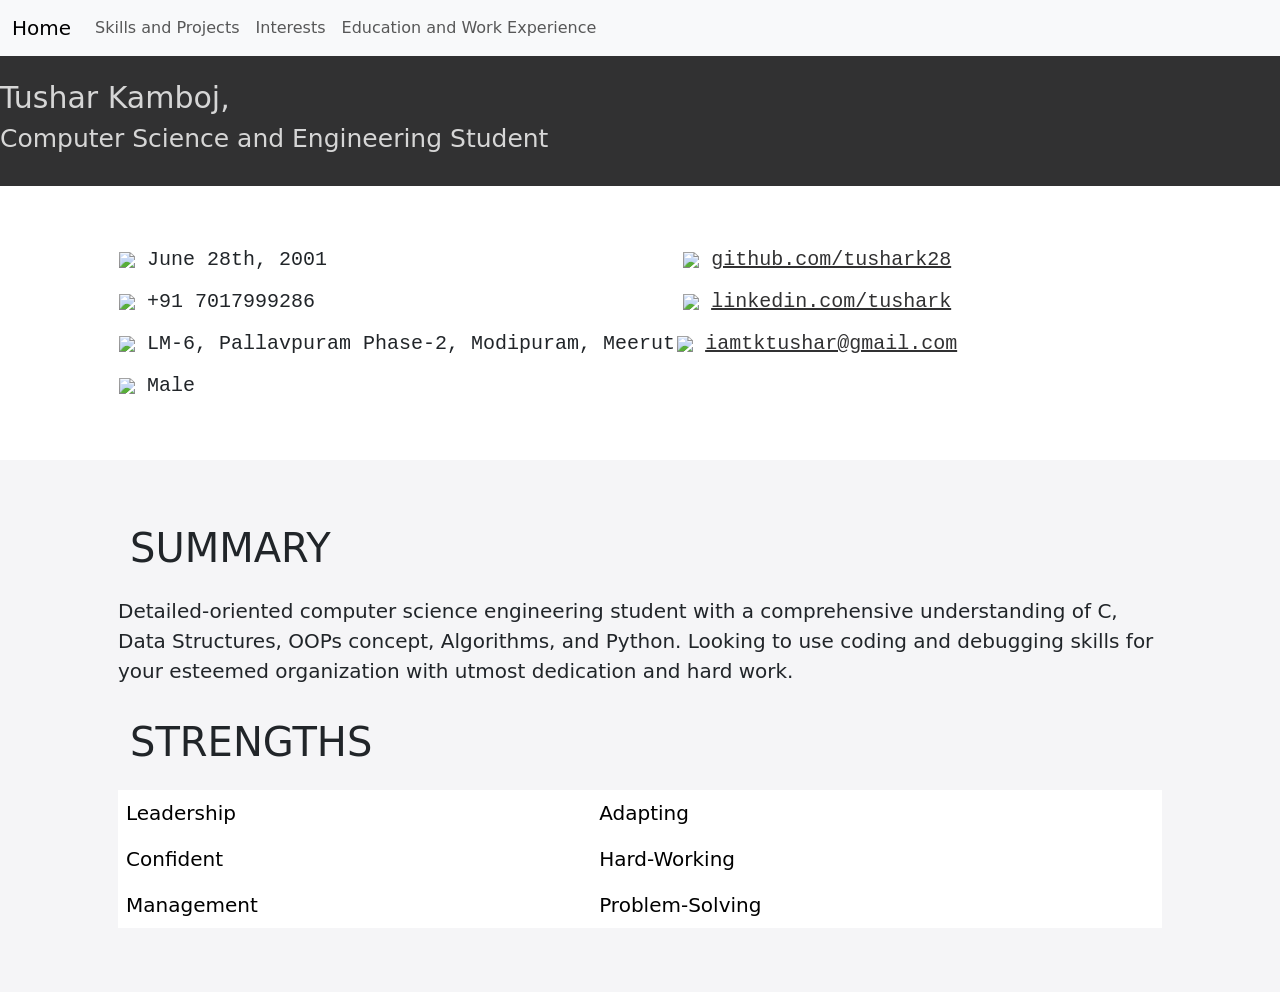
==== homepage/index.html @ a2d49b9d "Mon, Sep 12, 2022, 5:49 PM +00:00" ====
<!DOCTYPE html>

<html lang="en">

<head>
    <meta content="viewport" content="initial-scale=1, width = device-width">
    <link href="https://cdn.jsdelivr.net/npm/bootstrap@5.0.2/dist/css/bootstrap.min.css" rel="stylesheet"
        integrity="sha384-EVSTQN3/azprG1Anm3QDgpJLIm9Nao0Yz1ztcQTwFspd3yD65VohhpuuCOmLASjC" crossorigin="anonymous">
    <script src="https://cdn.jsdelivr.net/npm/bootstrap@5.0.2/dist/js/bootstrap.bundle.min.js"
        integrity="sha384-MrcW6ZMFYlzcLA8Nl+NtUVF0sA7MsXsP1UyJoMp4YLEuNSfAP+JcXn/tWtIaxVXM"
        crossorigin="anonymous"></script>
    <link href="styles.css" rel="stylesheet">
    <title>Tushar!</title>

    <style>
        .link:hover {
            color: #353535;
        }

        .link {
            color: #313132;
        }
    </style>
</head>



<body>
    <nav class="navbar sticky-top navbar-expand-lg navbar-light bg-light">
        <div class="container-fluid">
            <a class="navbar-brand" href="./index.html">Home</a>
            <button class="navbar-toggler" type="button" data-bs-toggle="collapse"
                data-bs-target="#navbarSupportedContent" aria-controls="navbarSupportedContent" aria-expanded="false"
                aria-label="Toggle navigation">
                <span class="navbar-toggler-icon"></span>
            </button>
            <div class="collapse navbar-collapse" id="navbarSupportedContent">
                <ul class="navbar-nav me-auto mb-2 mb-lg-0">
                    <li class="nav-item">
                        <a class="nav-link" href="./skills.html">Skills and Projects</a>
                    </li>
                    <li class="nav-item">
                        <a class="nav-link" href="./sports.html">Interests</a>
                    </li>
                    <li class="nav-item">
                        <a class="nav-link" href="./work.html">Education and Work Experience</a>
                    </li>

                </ul>
            </div>
        </div>
    </nav>
    <div class="heading">
        <span class=" container pb-2">
            <h1 id="intro">
                Tushar Kamboj,
            </h1>

            <h2 class="education">
                Computer Science and Engineering Student
            </h2>
        </span>
    </div>
    <main class="container p-5">
        <table id="space">
            <tr>
                <td>
                    <img src="calender.png" class="icon">
                    <a>
                        June 28th, 2001
                    </a>
                </td>
                <td style="text-align: center">
                    <img src="github.png" class="icon">
                    <a href="https://github.com/tushark28" target="_blank" class="link">
                        github.com/tushark28
                    </a>
                </td>
            </tr>
            <tr>
                <td>
                    <img src="phone.png" class="icon">
                    <a>
                        +91 7017999286
                    </a>
                </td>
                <td style="text-align: center">
                    <img src="linkedin.png" class="icon">
                    <a href="https://www.linkedin.com/in/tushar-kamboj-a036581ba/" target="_blank" class="link">
                        linkedin.com/tushark
                    </a>
                </td>
            </tr>
            <tr>
                <td>
                    <img src="location.png" class="icon">
                    <a>
                        LM-6, Pallavpuram Phase-2, Modipuram, Meerut
                    </a>
                </td>
                <td style="text-align: center">

                    <img src="mail.png" class="icon">
                    <a href="https://mail.google.com/mail/u/0/?fs=1&to=iamtktushar@gmail.com&su=SUBJECT&tf=cm"
                        target="_blank" class="link">
                        iamtktushar@gmail.com
                    </a>
                </td>
            </tr>
            <tr>
                <td>

                    <img src="gender.png" class="icon">
                    <a>
                        Male
                    </a>
                </td>
            </tr>
        </table>
    </main>
    <div id="summary">
        <div class="container p-5">
            <h3 class="container py-3" style="font-size:40px">SUMMARY</h3>
            <p style="font-size:20px">
                Detailed-oriented computer science engineering student with a comprehensive
                understanding of C, Data Structures, OOPs concept, Algorithms, and Python.
                Looking to use coding and debugging skills for your esteemed organization
                with utmost dedication and hard work.
            </p>
            <h2 class="container py-3" style="font-size:40px">STRENGTHS</h2>
            <table class="table table-borderless" style="font-size:20px">
                <tr">
                    <td>
                        Leadership
                    </td>
                    <td>
                        Adapting
                    </td>
                    </tr>
                    <tr>
                        <td>
                            Confident
                        </td>
                        <td>
                            Hard-Working
                        </td>
                    </tr>
                    <tr>
                        <td>
                            Management
                        </td>
                        <td>
                            Problem-Solving
                        </td>
                    </tr>
            </table>
        </div>
    </div>
</body>
<script>

</script>

</html>
---- homepage/styles.css ----
.heading{
    color: #d6d6d6;
    background-color: #313132;
}

#intro{
    font-size: 30px;
}

#intro:hover{
    color: white;
}

h2.education{
    font-size: 25px;
}

.education:hover{
    color:white;
}

body{
    margin-left: auto;
    margin-right: auto;
}

img{
    width: 70%;
}

.sport{
    font-size: 20px;
}

*{

}

#fontchange{
    font-family: monospace;
}

.icon{
    width:5%;
}

#space {
    border-collapse:separate;
    border-spacing:0 10px;
    font-family: monospace;
    font-size: 20px;
}

#summary{
    background-color: #f5f5f7;
}
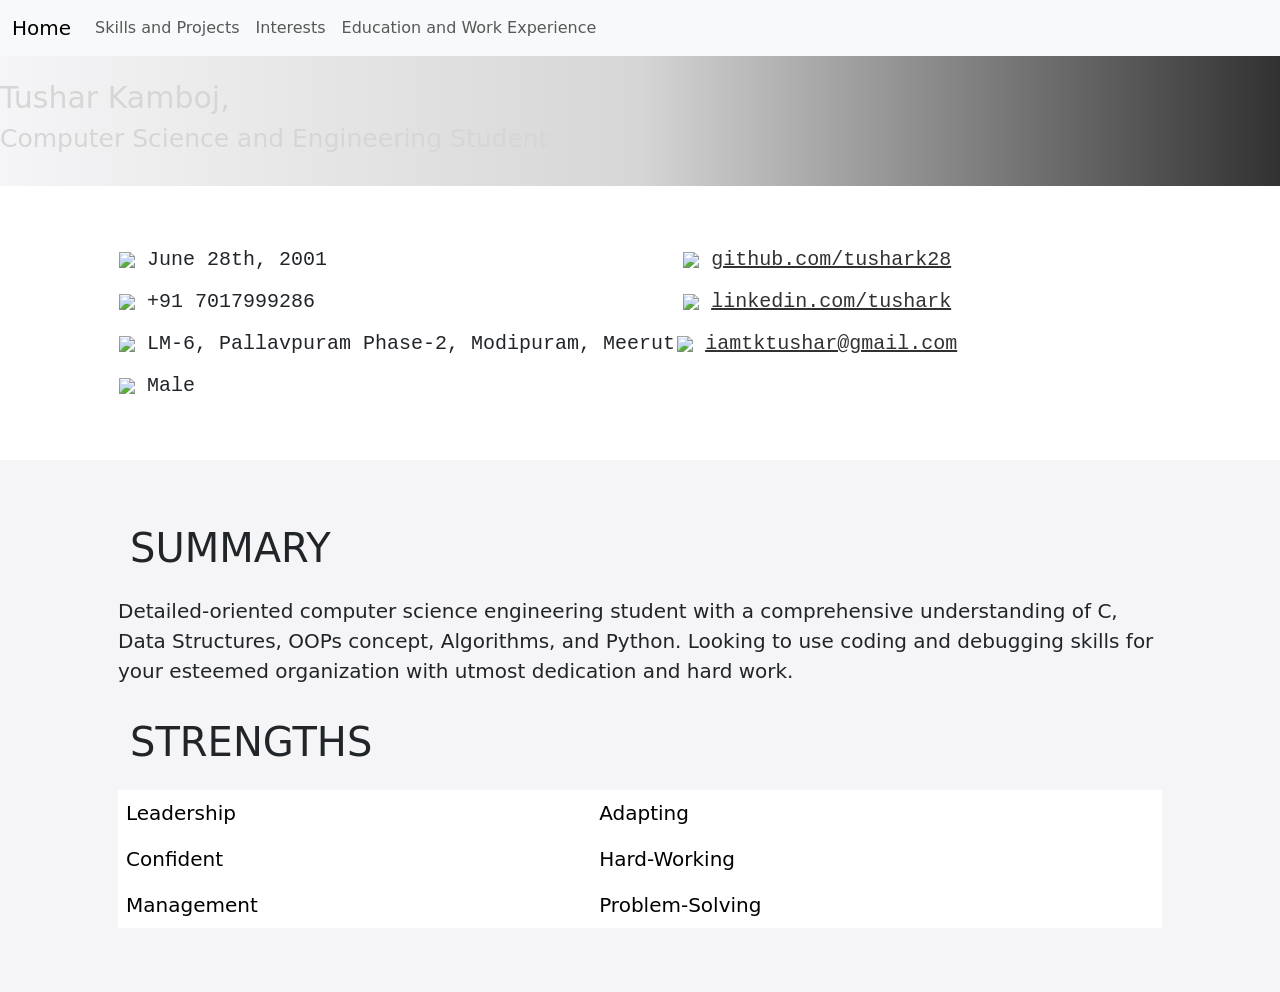
==== commit 52641a6b: "Mon, Sep 12, 2022, 6:36 PM +00:00" ====
--- a/homepage/index.html
+++ b/homepage/index.html
@@ -50,7 +50,7 @@
             </div>
         </div>
     </nav>
-    <div class="heading">
+    <div class="heading" id="progress">
         <span class=" container pb-2">
             <h1 id="intro">
                 Tushar Kamboj,
@@ -158,7 +158,9 @@
     </div>
 </body>
 <script>
-
+    const progress = document.getElementById('progress');
+    progress.style.width = "";
+    const progressinterval = setinterval()
 </script>
 
 </html>
--- a/homepage/styles.css
+++ b/homepage/styles.css
@@ -1,6 +1,8 @@
 .heading{
     color: #d6d6d6;
     background-color: #313132;
+    background : -webkit-linear-gradient(to right,#f5f5f7,#d6d6d6,#313132);
+    background : linear-gradient(to right,#f5f5f7,#d6d6d6,#313132);
 }
 
 #intro{
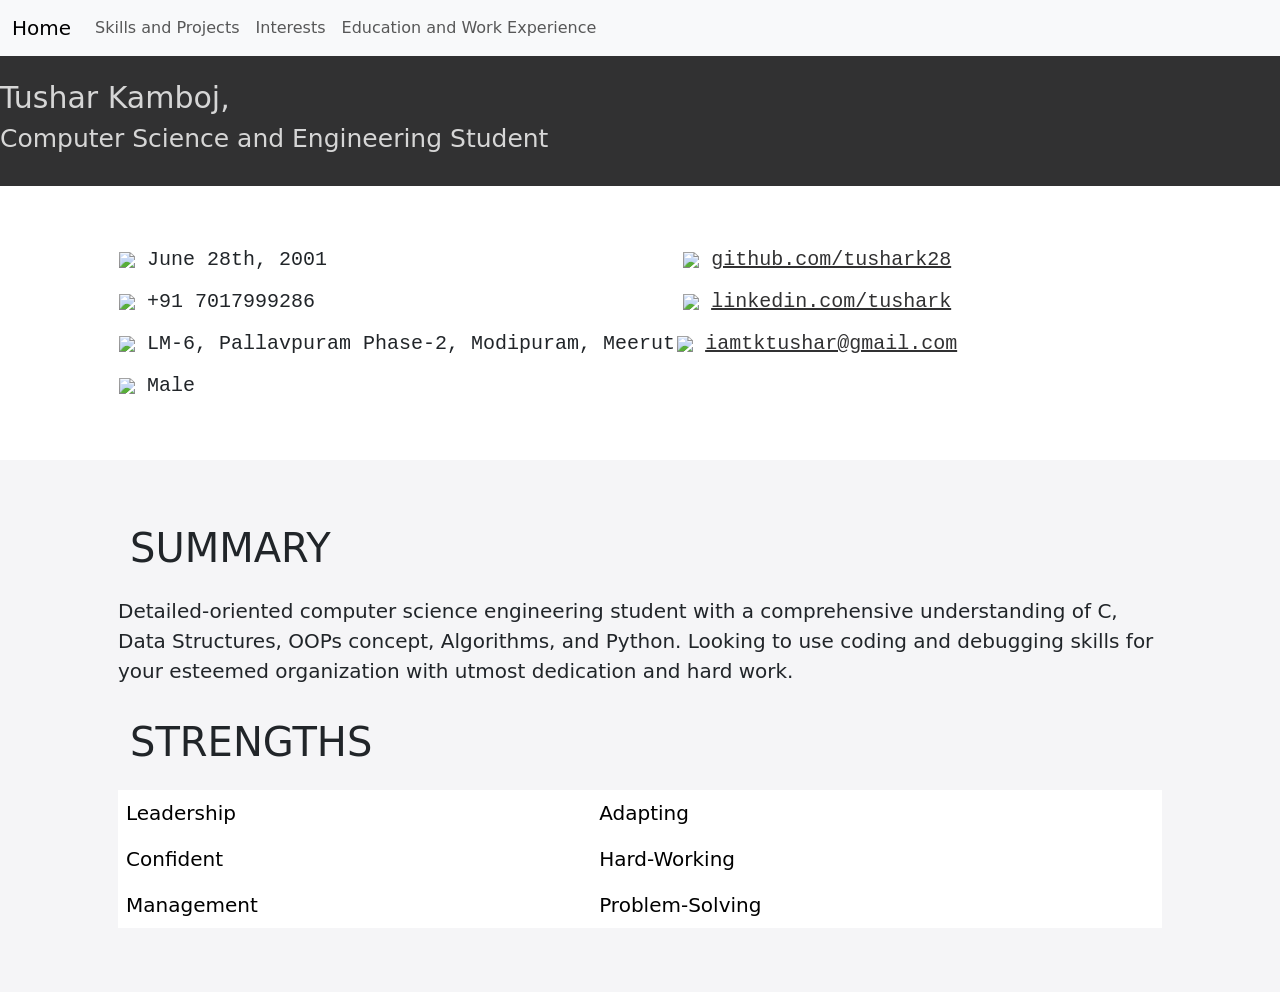
==== commit f5cd7fbf: "Mon, Sep 12, 2022, 6:49 PM +00:00" ====
--- a/homepage/index.html
+++ b/homepage/index.html
@@ -158,9 +158,9 @@
     </div>
 </body>
 <script>
-    const progress = document.getElementById('progress');
-    progress.style.width = "";
-    const progressinterval = setinterval()
+    document.querySelector("#intro").addEventListener('click',function(){
+        alert("This is a Resume of Tushar Kamboj");
+    })
 </script>
 
 </html>
--- a/homepage/styles.css
+++ b/homepage/styles.css
@@ -1,8 +1,6 @@
 .heading{
     color: #d6d6d6;
     background-color: #313132;
-    background : -webkit-linear-gradient(to right,#f5f5f7,#d6d6d6,#313132);
-    background : linear-gradient(to right,#f5f5f7,#d6d6d6,#313132);
 }
 
 #intro{
